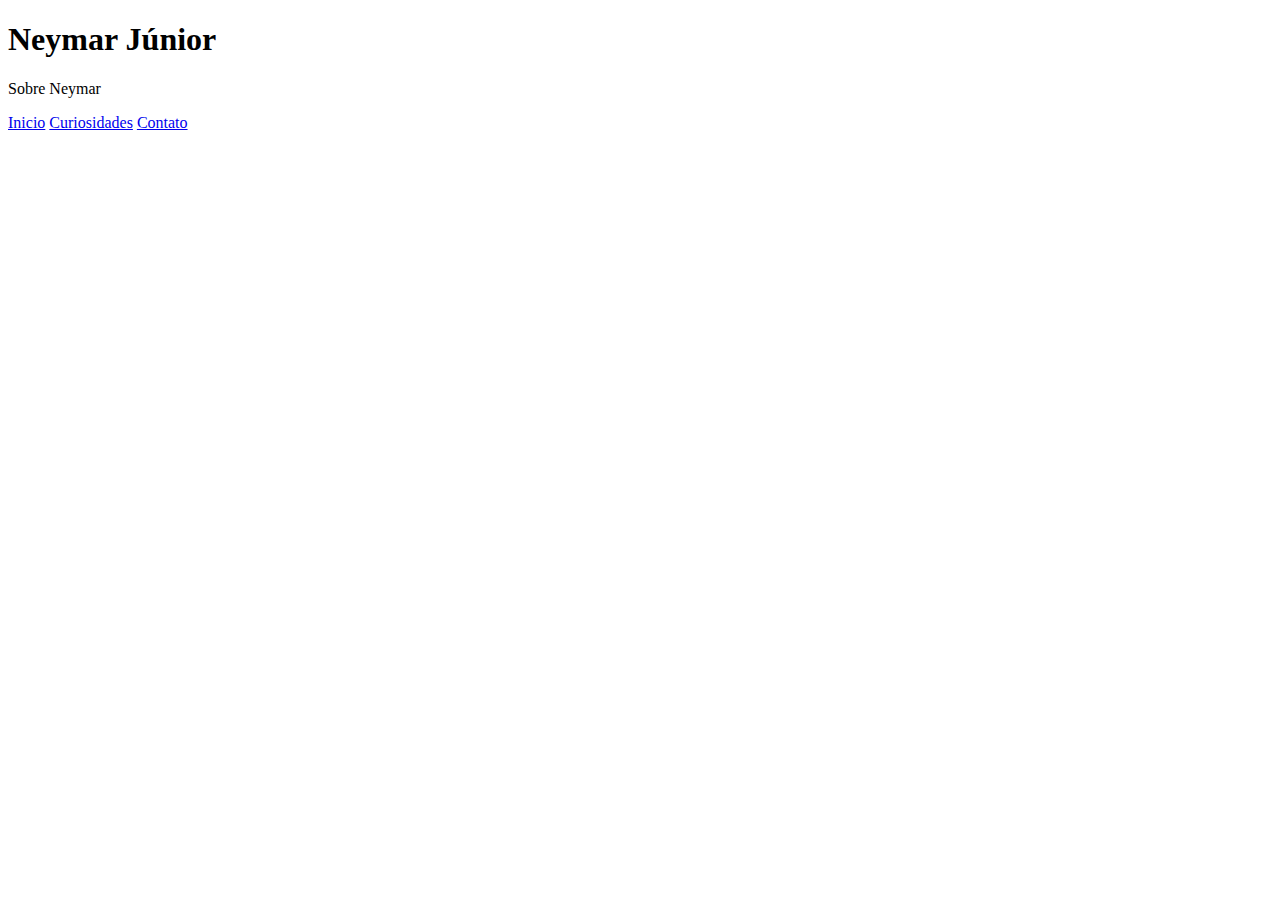
==== index.html @ 77a839cc "Initial commit" ====
<!DOCTYPE html>
<html lang="en">
<head>
    <meta charset="UTF-8">
    <meta name="viewport" content="width=device-width, initial-scale=1.0">
    <link rel="shortcut icon" href="img/favicon.ico" type="image/x-icon">
    <link rel="stylesheet" href="style.css">   
    <title>Neymar</title>
</head>
<body>
    <header>
        <h1>Neymar Júnior</h1>
        <p>Sobre Neymar</p>
    </header>
    <nav>
        <a href="#">Inicio</a>
        <a href="#">Curiosidades</a>
        <a href="#">Contato</a>
    </nav>
    <main>
        <article>









        </article>
    </main>
    <footer>


    </footer>
</body>
</html>
---- style.css ----
@charset "UTF-8";
@import url('https://fonts.googleapis.com/css2?family=Bebas+Neue&family=PT+Mono&family=Raleway:ital,wght@0,100;0,200;0,300;0,400;0,500;0,600;0,700;0,800;0,900;1,100;1,200;1,300;1,400;1,500;1,600;1,700;1,800;1,900&display=swap');
@import url('https://fonts.googleapis.com/css2?family=Bebas+Neue&family=Merriweather:ital,wght@0,300;0,400;0,700;0,900;1,300;1,400;1,700;1,900&family=PT+Mono&family=Raleway:ital,wght@0,100;0,200;0,300;0,400;0,500;0,600;0,700;0,800;0,900;1,100;1,200;1,300;1,400;1,500;1,600;1,700;1,800;1,900&display=swap');
:root{
    --cor0: #1A1859;
    --cor1: #0554F2;
    --cor2: #056CF2;
    --cor3: #05A64B;
    --cor4: #F2B705;
    --cor5: black;
    --cor6: white;

    --font-padrao: 'PT Mono', monospace;
    --font-titulo: 'Merriweather', serif;
}
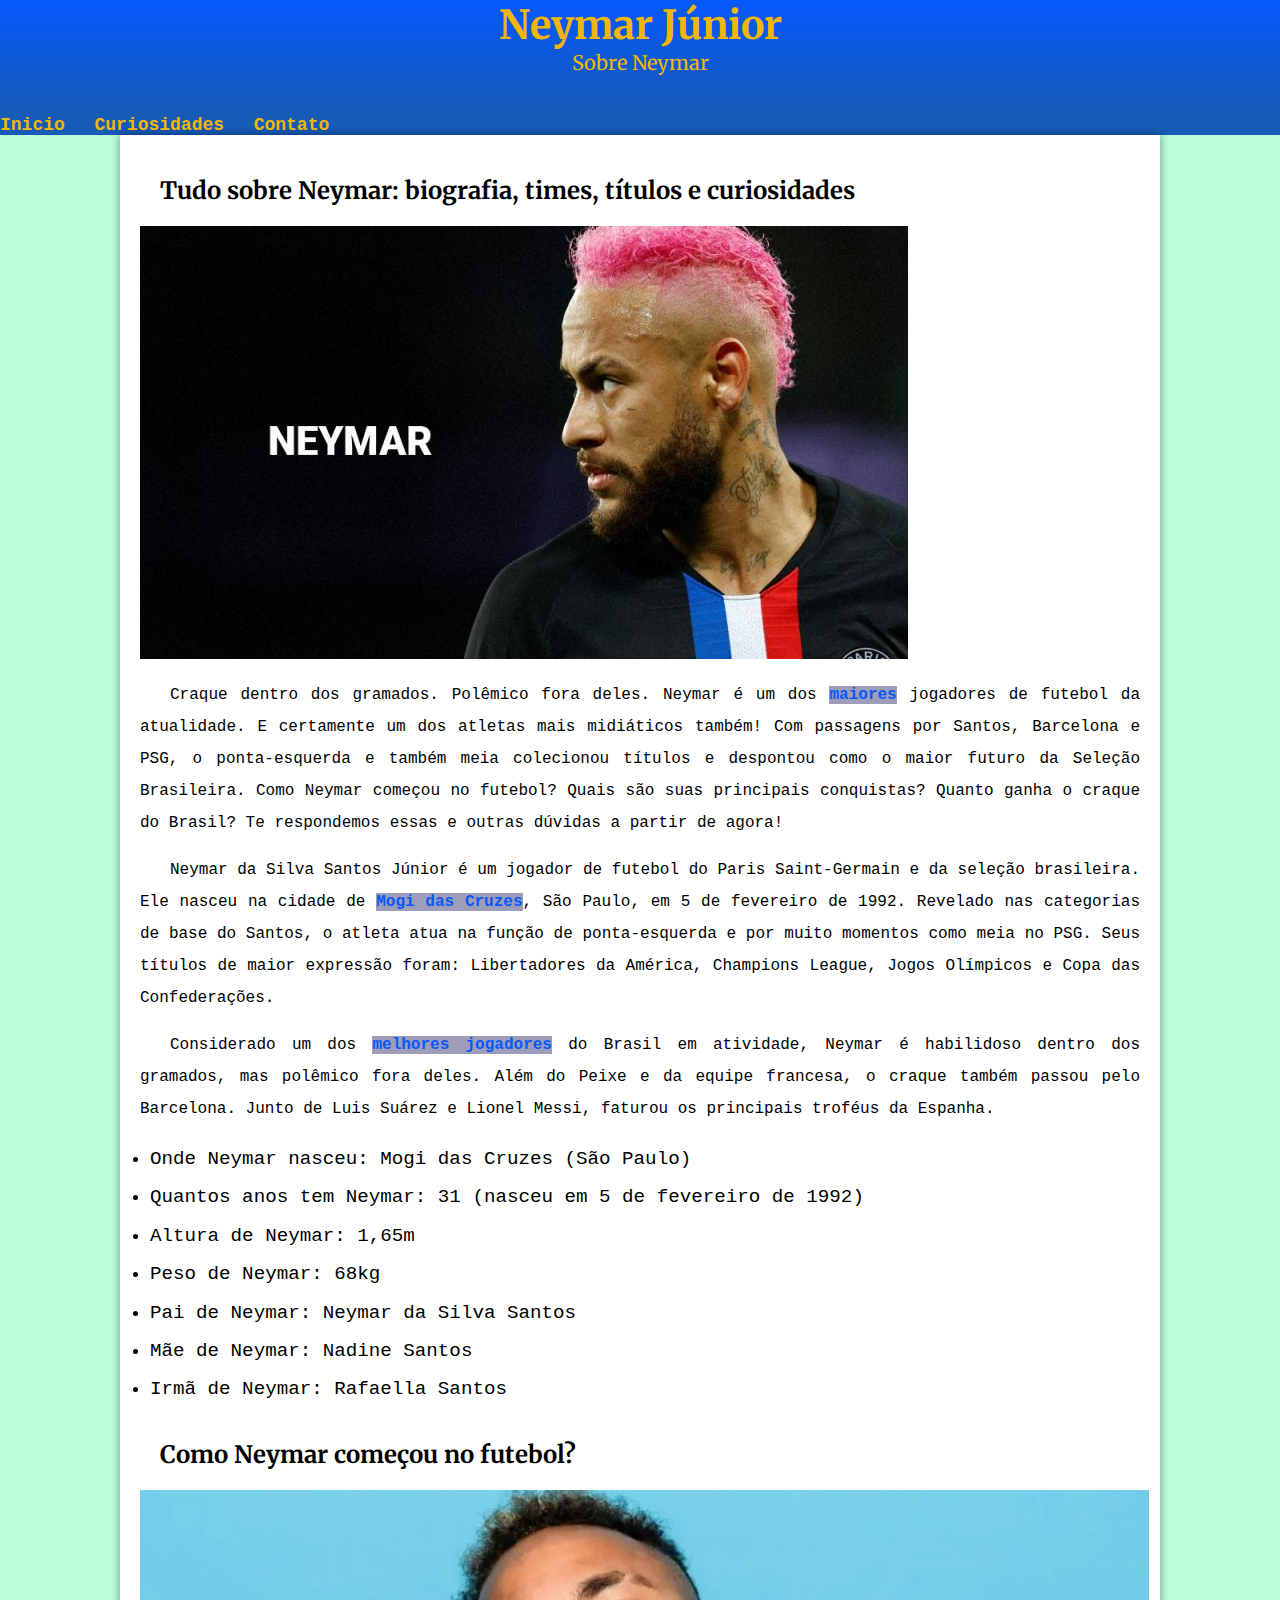
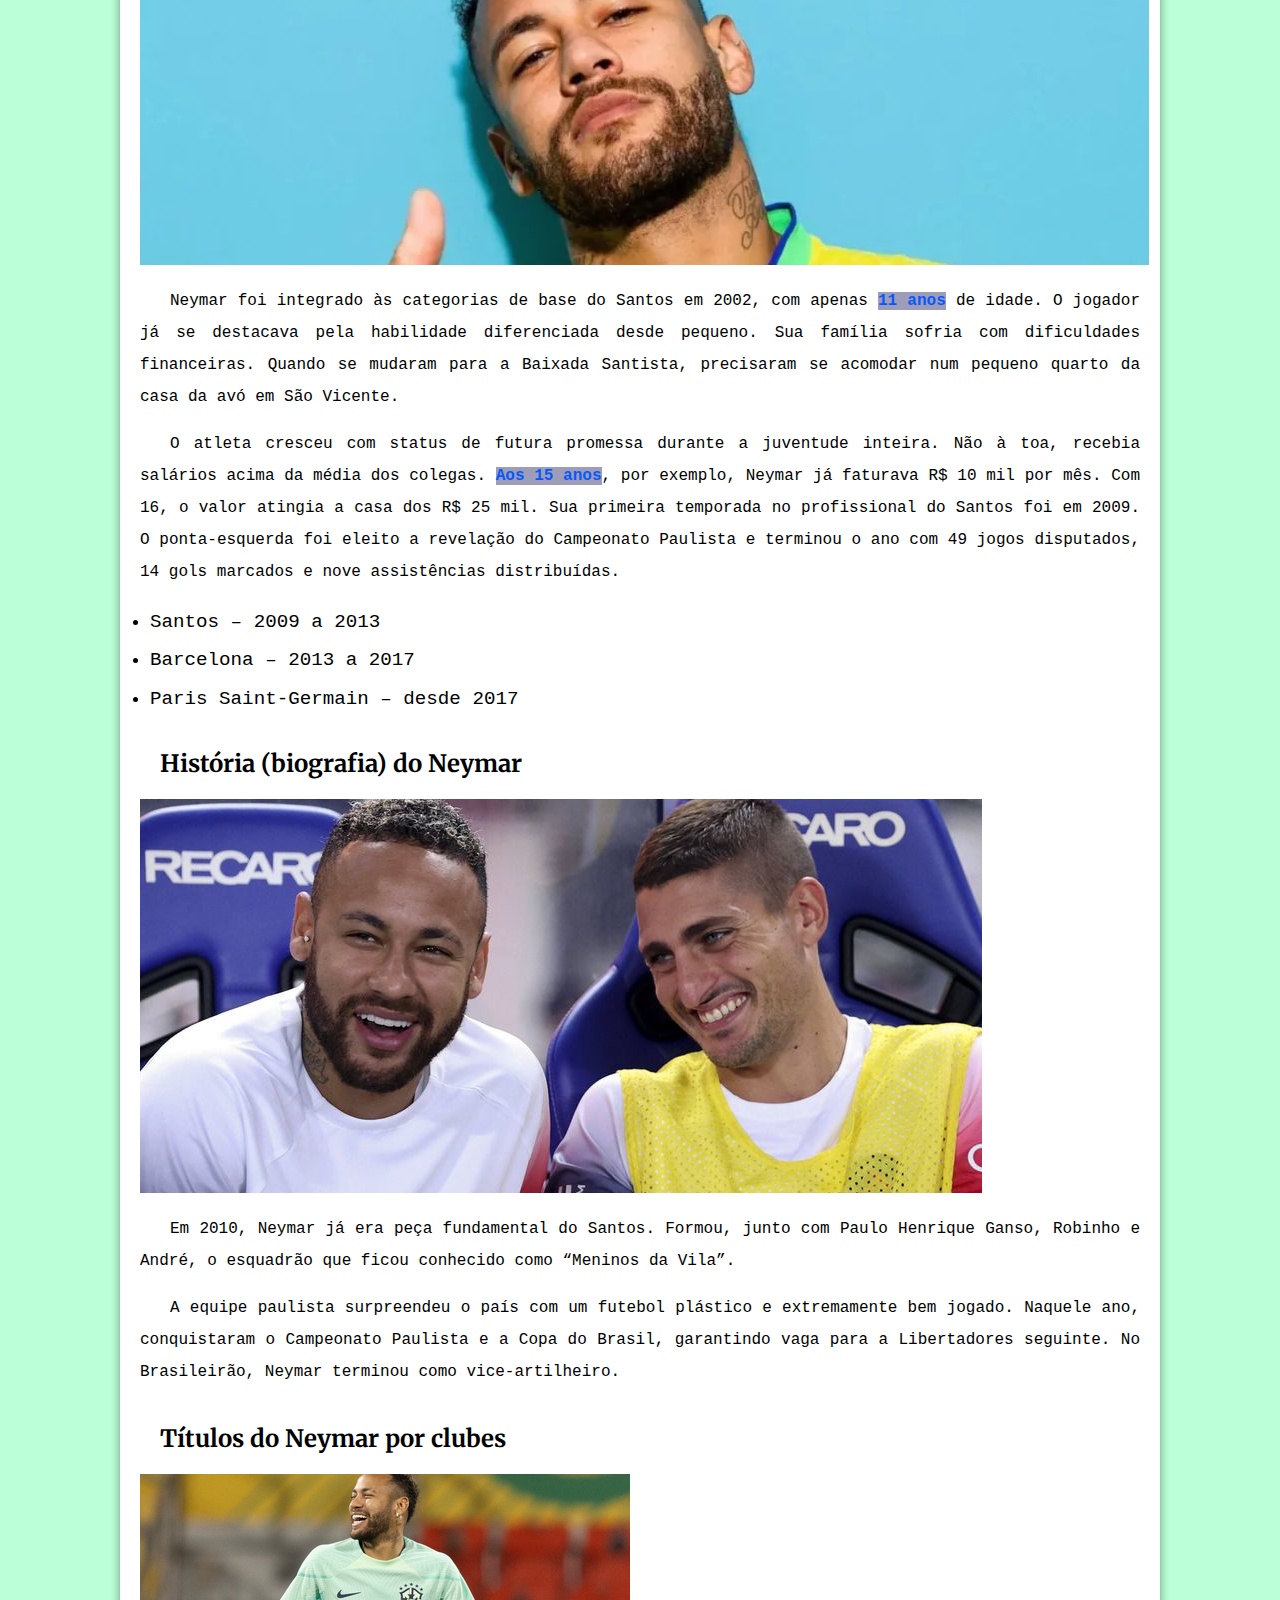
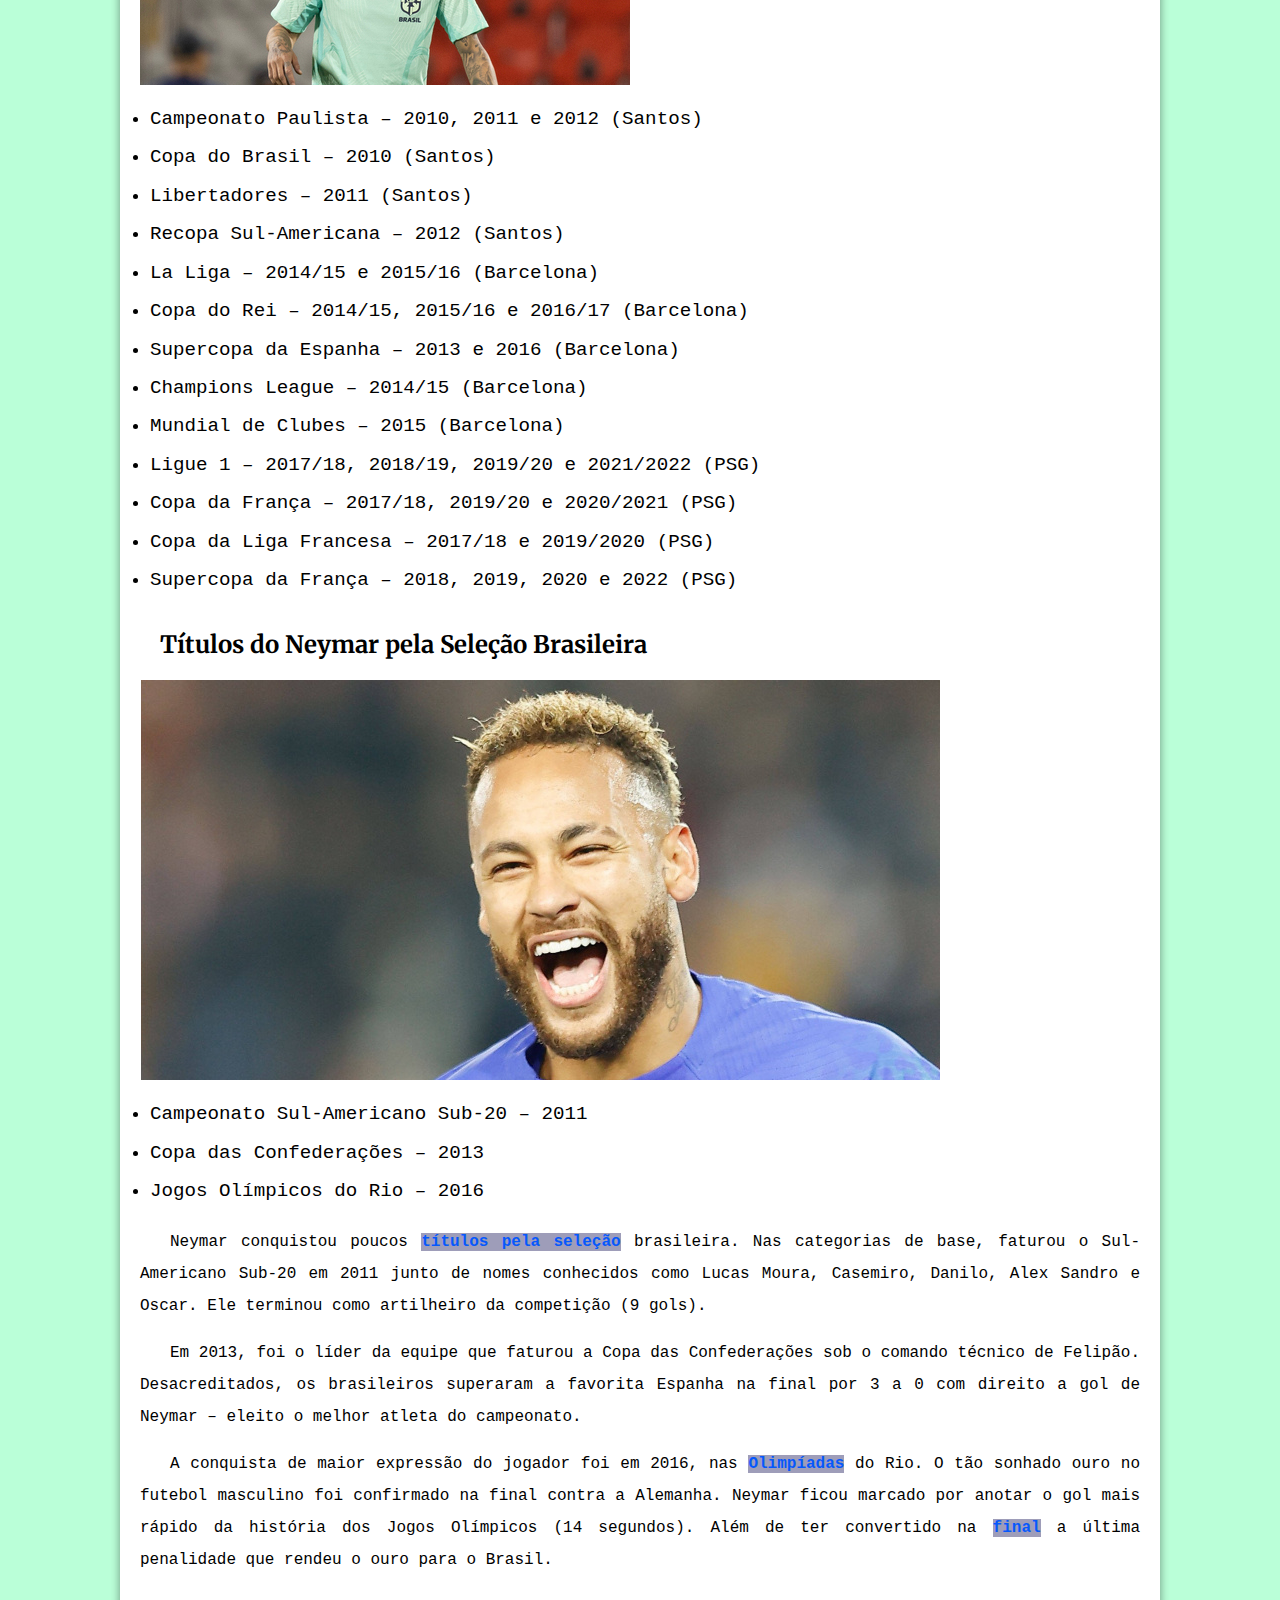
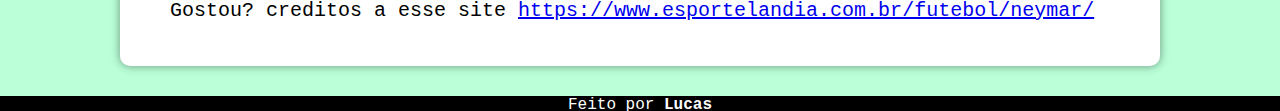
==== commit 922b5bbc: "super up" ====
--- a/index.html
+++ b/index.html
@@ -13,25 +13,135 @@
         <p>Sobre Neymar</p>
     </header>
     <nav>
-        <a href="#">Inicio</a>
-        <a href="#">Curiosidades</a>
-        <a href="#">Contato</a>
+        <a href="index.html">Inicio</a>
+        <a href="https://www.esportelandia.com.br/futebol/neymar/" target="_blank">Curiosidades</a>
+        <a href="index02.html">Contato</a>
     </nav>
     <main>
         <article>
+            <h2>Tudo sobre Neymar: biografia, times, títulos e curiosidades</h2>
+
+            <picture>
+              
+                <source media="(max-width: 670px)" srcset="neymar-768x433-quadrado">
+
+              <img src="img/neymar-768x433.jpg" alt="Neymar">
+            </picture>
 
 
+            <p>Craque dentro dos gramados. Polêmico fora deles. Neymar é um dos <strong>maiores</strong> jogadores de futebol da atualidade. E certamente um dos atletas mais midiáticos também!
+
+            Com passagens por Santos, Barcelona e PSG, o ponta-esquerda e também meia colecionou títulos e despontou como o maior futuro da Seleção Brasileira.
+                
+            Como Neymar começou no futebol? Quais são suas principais conquistas? Quanto ganha o craque do Brasil? Te respondemos essas e outras dúvidas a partir de agora!</p>
+
+            <p>
+                Neymar da Silva Santos Júnior é um jogador de futebol do Paris Saint-Germain e da seleção brasileira. Ele nasceu na cidade de <strong>Mogi das Cruzes</strong>, São Paulo, em 5 de fevereiro de 1992.
+                Revelado nas categorias de base do Santos, o atleta atua na função de ponta-esquerda e por muito momentos como meia no PSG. Seus títulos de maior expressão foram: Libertadores da América, Champions League, Jogos Olímpicos e Copa das Confederações.
+            </p>
+
+            <p>
+                Considerado um dos <strong>melhores jogadores</strong> do Brasil em atividade, Neymar é habilidoso dentro dos gramados, mas polêmico fora deles.
+                Além do Peixe e da equipe francesa, o craque também passou pelo Barcelona. Junto de Luis Suárez e Lionel Messi, faturou os principais troféus da Espanha.
+            </p>
+            <ul>
+                <li>Onde Neymar nasceu: Mogi das Cruzes (São Paulo)</li>
+                <li>Quantos anos tem Neymar: 31 (nasceu em 5 de fevereiro de 1992)</li>
+                <li>Altura de Neymar: 1,65m</li>
+                <li>Peso de Neymar: 68kg</li>
+                <li>Pai de Neymar: Neymar da Silva Santos</li>
+                <li>Mãe de Neymar: Nadine Santos</li>
+                <li>Irmã de Neymar: Rafaella Santos</li>
+            </ul>
+            <h2>Como Neymar começou no futebol?</h2>
+
+            <picture>
+    
+                <source media="(max-width: 670px)" srcset="img/1_neymar_2_1024x768-27560987-quadrado">
+
+                <img src="img/1_neymar_2_1024x768-27560987.png" alt="Neymar">
+            </picture>
+
+            <p>
+                Neymar foi integrado às categorias de base do Santos em 2002, com apenas <strong>11 anos</strong> de idade. O jogador já se destacava pela habilidade diferenciada desde pequeno.
+                Sua família sofria com dificuldades financeiras. Quando se mudaram para a Baixada Santista, precisaram se acomodar num pequeno quarto da casa da avó em São Vicente.
+            </p>
+
+            <p>
+                O atleta cresceu com status de futura promessa durante a juventude inteira. Não à toa, recebia salários acima da média dos colegas. <strong>Aos 15 anos</strong>, por exemplo, Neymar já faturava R$ 10 mil por mês. Com 16, o valor atingia a casa dos R$ 25 mil.
+                Sua primeira temporada no profissional do Santos foi em 2009. O ponta-esquerda foi eleito a revelação do Campeonato Paulista e terminou o ano com 49 jogos disputados, 14 gols marcados e nove assistências distribuídas.
+            </p>
+
+            <ul>
+                <li>Santos – 2009 a 2013</li>
+                <li>Barcelona – 2013 a 2017</li>
+                <li>Paris Saint-Germain – desde 2017</li>
+            </ul>
+            <h2>História (biografia) do Neymar</h2>
+
+            <picture>
+
+                <source media="(max-width: 670px)" srcset="img/Neymar-e-Verratti-quadrado">
+
+                <img src="img/Neymar-e-Verratti.png" alt="">
+            </picture>  
 
 
+            <p>Em 2010, Neymar já era peça fundamental do Santos. Formou, junto com Paulo Henrique Ganso, Robinho e André, o esquadrão que ficou conhecido como “Meninos da Vila”.</p>
 
+            <p>A equipe paulista surpreendeu o país com um futebol plástico e extremamente bem jogado. Naquele ano, conquistaram o Campeonato Paulista e a Copa do Brasil, garantindo vaga para a Libertadores seguinte. No Brasileirão, Neymar terminou como vice-artilheiro.</p>
 
+            <h2>Títulos do Neymar por clubes</h2>
 
+            <picture>
 
+                <source media="(max-width: 670px)" srcset="img/622_58fa83a9-dd1c-48d3-a1d3-767ed7b13c74-quadrado">
 
+                <img src="img/622_58fa83a9-dd1c-48d3-a1d3-767ed7b13c74.jpg" alt="">
+            </picture>
+
+            <ul>
+                <li>Campeonato Paulista – 2010, 2011 e 2012
+                (Santos)</li>
+                <li>Copa do Brasil – 2010 (Santos)</li>
+                <li>Libertadores – 2011 (Santos)</li>
+                <li>Recopa Sul-Americana – 2012 (Santos)</li>
+                <li>La Liga – 2014/15 e 2015/16 (Barcelona)</li>
+                <li>Copa do Rei – 2014/15, 2015/16 e 2016/17 (Barcelona)</li>
+                <li>Supercopa da Espanha – 2013 e 2016 (Barcelona)</li>
+                <li>Champions League – 2014/15 (Barcelona)</li>
+                <li>Mundial de Clubes – 2015 (Barcelona)</li>
+                <li>Ligue 1 – 2017/18, 2018/19, 2019/20 e 2021/2022 (PSG)</li>
+                <li>Copa da França – 2017/18, 2019/20 e 2020/2021 (PSG)</li>
+                <li>Copa da Liga Francesa – 2017/18 e 2019/2020 (PSG)</li>
+                <li>Supercopa da França – 2018, 2019, 2020 e 2022 (PSG)</li>
+
+            </ul>
+            <h2>Títulos do Neymar pela Seleção Brasileira</h2>
+
+            <picture>
+    
+                <source media="(max-width: 670px)" srcset="img/quadrado">
+
+                <img src="img/neymar-brazil-2022-1668947132-97009.png" alt="">
+            </picture>
+
+            <ul>
+                <li>Campeonato Sul-Americano Sub-20 – 2011</li>
+                <li>Copa das Confederações – 2013</li>
+                <li>Jogos Olímpicos do Rio – 2016</li>
+            </ul>
+
+            <p>Neymar conquistou poucos <strong>títulos pela seleção</strong> brasileira. Nas categorias de base, faturou o Sul-Americano Sub-20 em 2011 junto de nomes conhecidos como Lucas Moura, Casemiro, Danilo, Alex Sandro e Oscar. Ele terminou como artilheiro da competição (9 gols).</p>
+
+            <p>Em 2013, foi o líder da equipe que faturou a Copa das Confederações sob o comando técnico de Felipão. Desacreditados, os brasileiros superaram a favorita Espanha na final por 3 a 0 com direito a gol de Neymar – eleito o melhor atleta do campeonato.</p>
+
+            <p>A conquista de maior expressão do jogador foi em 2016, nas <strong>Olimpíadas</strong> do Rio. O tão sonhado ouro no futebol masculino foi confirmado na final contra a Alemanha. Neymar ficou marcado por anotar o gol mais rápido da história dos Jogos Olímpicos (14 segundos). Além de ter convertido na <strong>final</strong> a última penalidade que rendeu o ouro para o Brasil. </p>
+            <p id="creditos">Gostou? creditos a esse site <a href="https://www.esportelandia.com.br/futebol/neymar/" target="_blank">https://www.esportelandia.com.br/futebol/neymar/</a></p>
         </article>
     </main>
     <footer>
-
+        <p>Feito por <a href="index02.html">Lucas</a></p>
 
     </footer>
 </body>
--- a/style.css
+++ b/style.css
@@ -1,15 +1,99 @@
 @charset "UTF-8";
 @import url('https://fonts.googleapis.com/css2?family=Bebas+Neue&family=PT+Mono&family=Raleway:ital,wght@0,100;0,200;0,300;0,400;0,500;0,600;0,700;0,800;0,900;1,100;1,200;1,300;1,400;1,500;1,600;1,700;1,800;1,900&display=swap');
 @import url('https://fonts.googleapis.com/css2?family=Bebas+Neue&family=Merriweather:ital,wght@0,300;0,400;0,700;0,900;1,300;1,400;1,700;1,900&family=PT+Mono&family=Raleway:ital,wght@0,100;0,200;0,300;0,400;0,500;0,600;0,700;0,800;0,900;1,100;1,200;1,300;1,400;1,500;1,600;1,700;1,800;1,900&display=swap');
+*{
+    margin: 0px;
+    padding: 0px;
+}
 :root{
-    --cor0: #1A1859;
-    --cor1: #0554F2;
-    --cor2: #056CF2;
-    --cor3: #05A64B;
+    --cor0: #1a18596c;
+    --cor1: #0658fc;
+    --cor2: #165bb6;
+    --cor3: #98ffc5ab;
     --cor4: #F2B705;
     --cor5: black;
     --cor6: white;
 
     --font-padrao: 'PT Mono', monospace;
     --font-titulo: 'Merriweather', serif;
+}
+body{
+    font-family: var(--font-padrao);
+    background-color: var(--cor3);
+}
+header{
+    padding-bottom: 40px;
+    background-image: linear-gradient(to bottom, var(--cor1), var(--cor2));
+    text-align: center;
+    color: var(--cor4);
+    font-family: var(--font-titulo);
+    font-size: 20px;
+}
+nav p{
+    font-size: 16px;
+}
+nav{
+    background-color: var(--cor2);
+}
+nav a{
+    color: var(--cor4);
+    text-decoration: none;
+    margin-right: 10px;
+    padding-right: 10px;
+    font-size: 18px;
+    font-weight: bold;
+    transition-duration: 0.5s;
+}
+nav a:hover{
+    background-color: var(--cor1);
+}
+main{
+    margin: auto;
+    min-width: 300px;
+    max-width: 1000px;
+    background-color: var(--cor6);
+    margin-bottom: 30px;
+    padding: 20px;
+    box-shadow: 0px 0px 10px rgba(0, 0, 0, 0.425);
+    border-bottom-left-radius: 10px;
+    border-bottom-right-radius: 10px;
+}
+main h2{
+    color: var(--cor5);
+    font-family: var(--font-titulo);
+    padding: 20px 20px;
+}
+main p{
+    margin: 15px 0px;
+    text-align: justify;
+    text-indent: 30px;
+    line-height: 2em;
+    font-size: 1em;
+}
+main ul{
+    margin: 10px 10px;
+    font-size: 1.2em;
+    line-height: 2em;
+}
+main strong{
+    background-color: var(--cor0);
+    color: var(--cor1);
+}
+main #creditos{
+    font-size: 20px;
+}
+footer{
+    background-color: var(--cor5);
+    color: white;
+    text-align: center;
+    font-size: 1em;
+}
+footer a {
+    color: white;
+    font-weight: bold;
+    text-decoration: none;
+}
+footer a:hover{
+    text-decoration: underline;
+    color: var(--cor1);
 }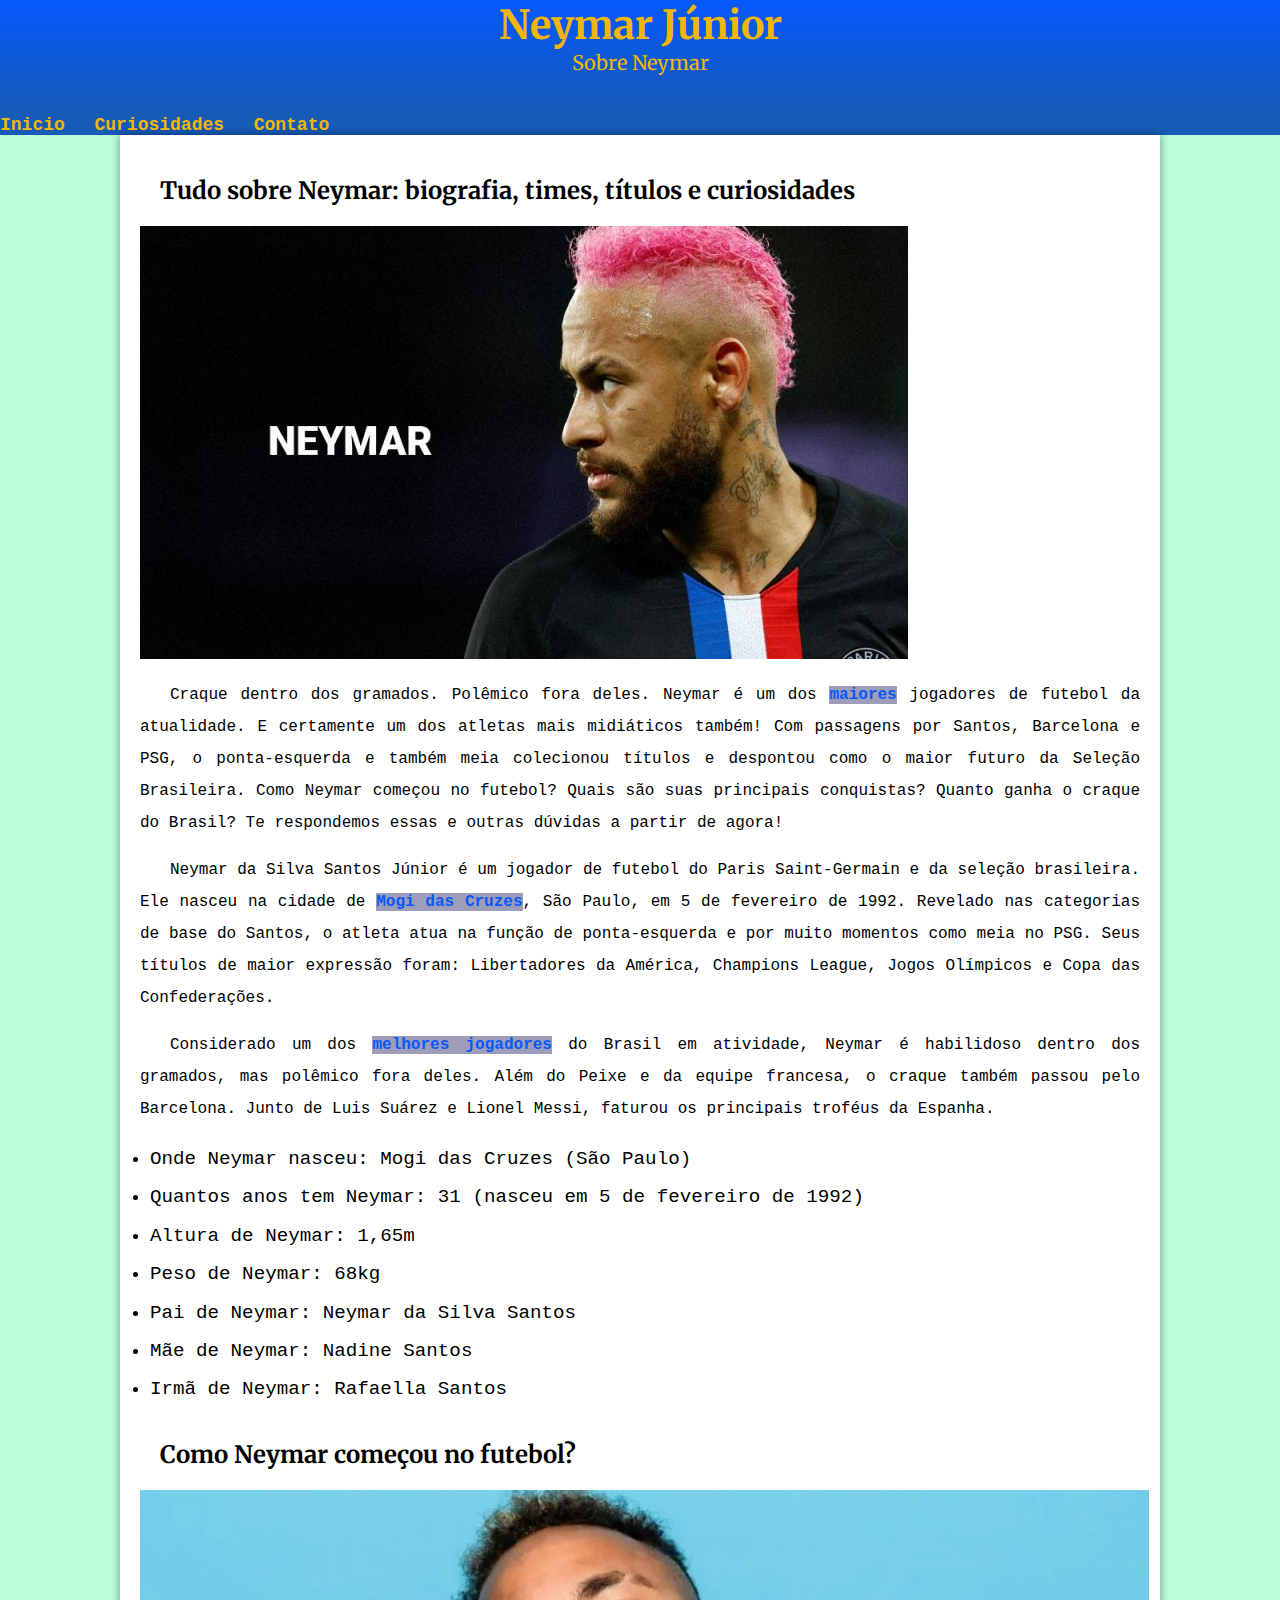
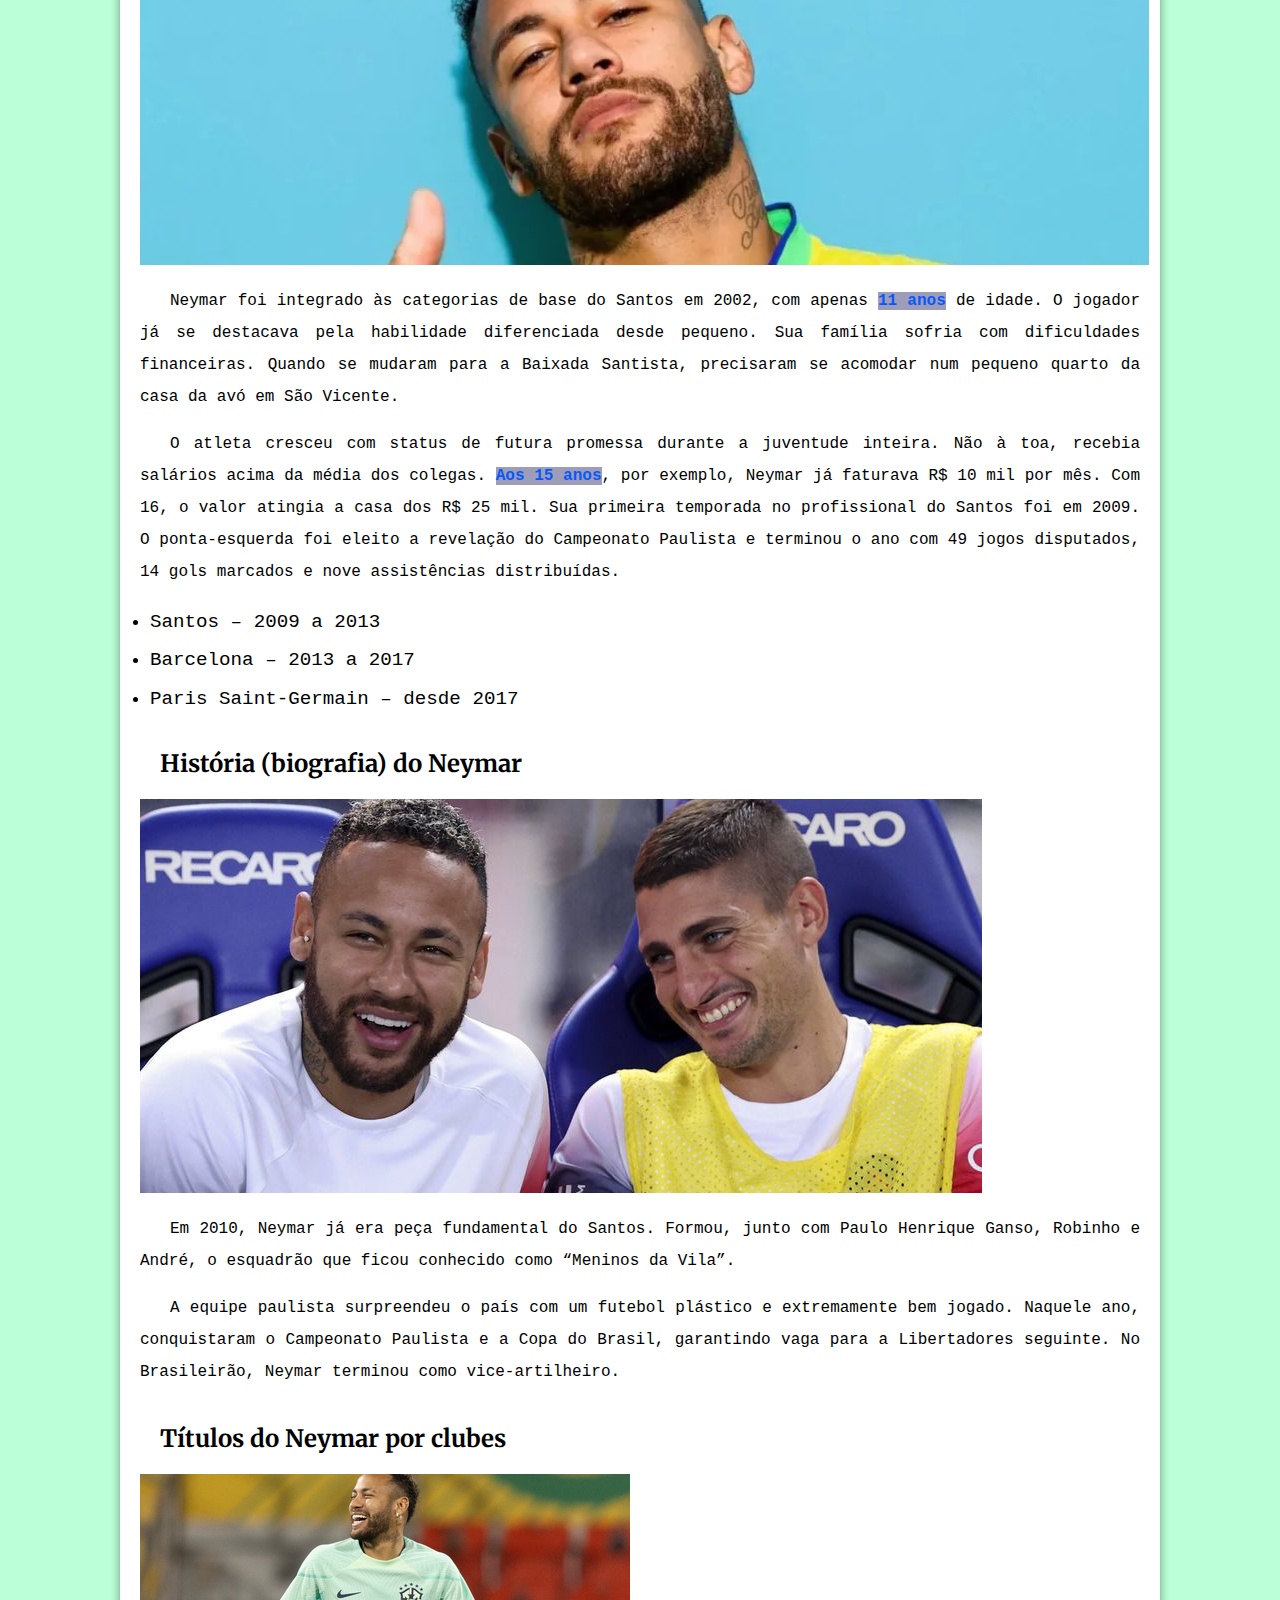
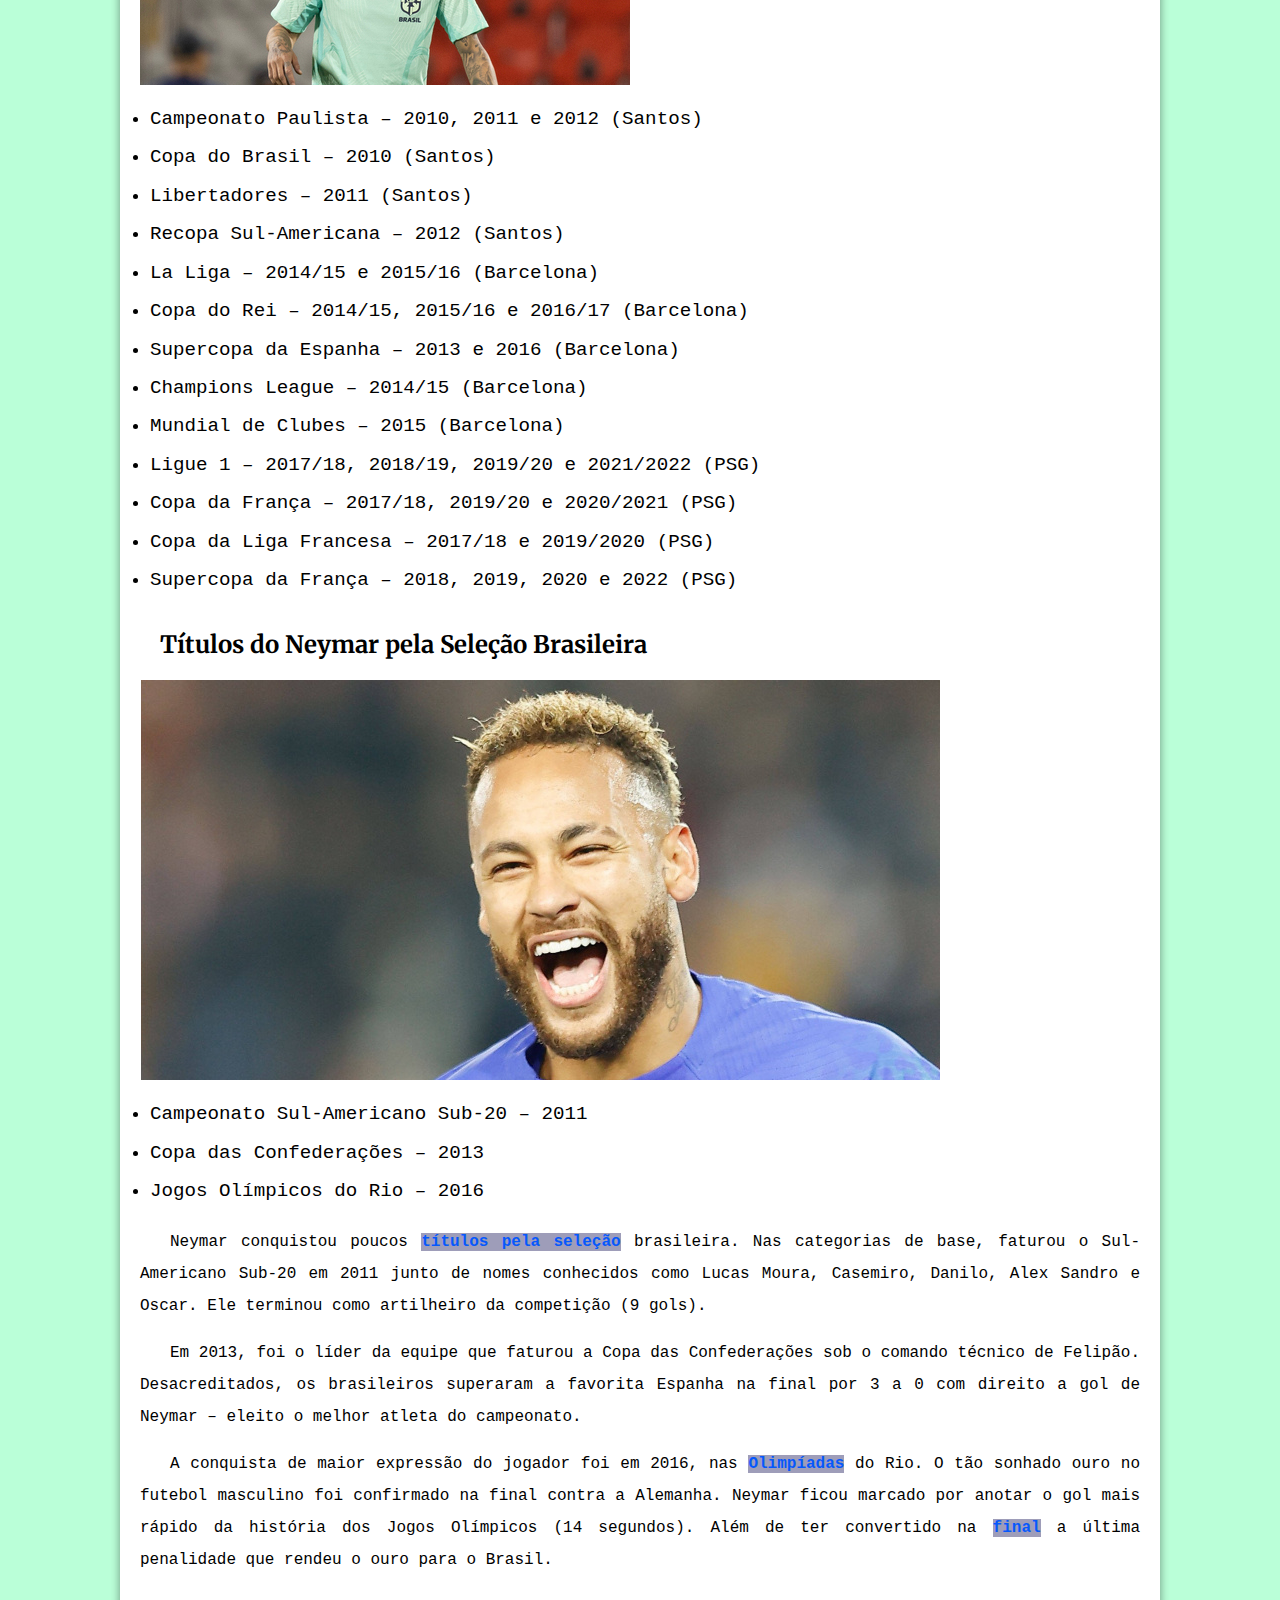
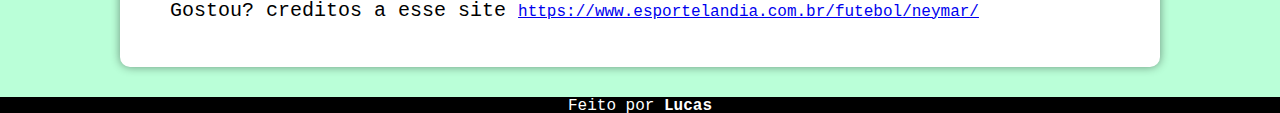
==== commit 37daffc2: "up" ====
--- a/index.html
+++ b/index.html
@@ -22,9 +22,7 @@
             <h2>Tudo sobre Neymar: biografia, times, títulos e curiosidades</h2>
 
             <picture>
-              
-                <source media="(max-width: 670px)" srcset="neymar-768x433-quadrado">
-
+                <source media="(max-width: 670px)" srcset="img/neymar-768x433-quadrado.jpg">
               <img src="img/neymar-768x433.jpg" alt="Neymar">
             </picture>
 
@@ -57,7 +55,7 @@
 
             <picture>
     
-                <source media="(max-width: 670px)" srcset="img/1_neymar_2_1024x768-27560987-quadrado">
+                <source media="(max-width: 690px)" srcset="img/1_neymar_2_1024x768-27560987-quadrado.png">
 
                 <img src="img/1_neymar_2_1024x768-27560987.png" alt="Neymar">
             </picture>
@@ -81,7 +79,7 @@
 
             <picture>
 
-                <source media="(max-width: 670px)" srcset="img/Neymar-e-Verratti-quadrado">
+                <source media="(max-width: 670px)" srcset="img/Neymar-e-Verratti-quadrado.png">
 
                 <img src="img/Neymar-e-Verratti.png" alt="">
             </picture>  
@@ -95,7 +93,7 @@
 
             <picture>
 
-                <source media="(max-width: 670px)" srcset="img/622_58fa83a9-dd1c-48d3-a1d3-767ed7b13c74-quadrado">
+                <source media="(max-width: 670px)" srcset="img/622_58fa83a9-dd1c-48d3-a1d3-767ed7b13c74-quadrado.jpg">
 
                 <img src="img/622_58fa83a9-dd1c-48d3-a1d3-767ed7b13c74.jpg" alt="">
             </picture>
@@ -120,9 +118,7 @@
             <h2>Títulos do Neymar pela Seleção Brasileira</h2>
 
             <picture>
-    
-                <source media="(max-width: 670px)" srcset="img/quadrado">
-
+                <source media="(max-width: 670px)" srcset="img/quadrado.png">
                 <img src="img/neymar-brazil-2022-1668947132-97009.png" alt="">
             </picture>
 
--- a/style.css
+++ b/style.css
@@ -82,6 +82,12 @@
 main #creditos{
     font-size: 20px;
 }
+main a{
+    margin: 0px;
+    padding: 0px;
+    text-align: right;
+    font-size: 16px;
+}
 footer{
     background-color: var(--cor5);
     color: white;
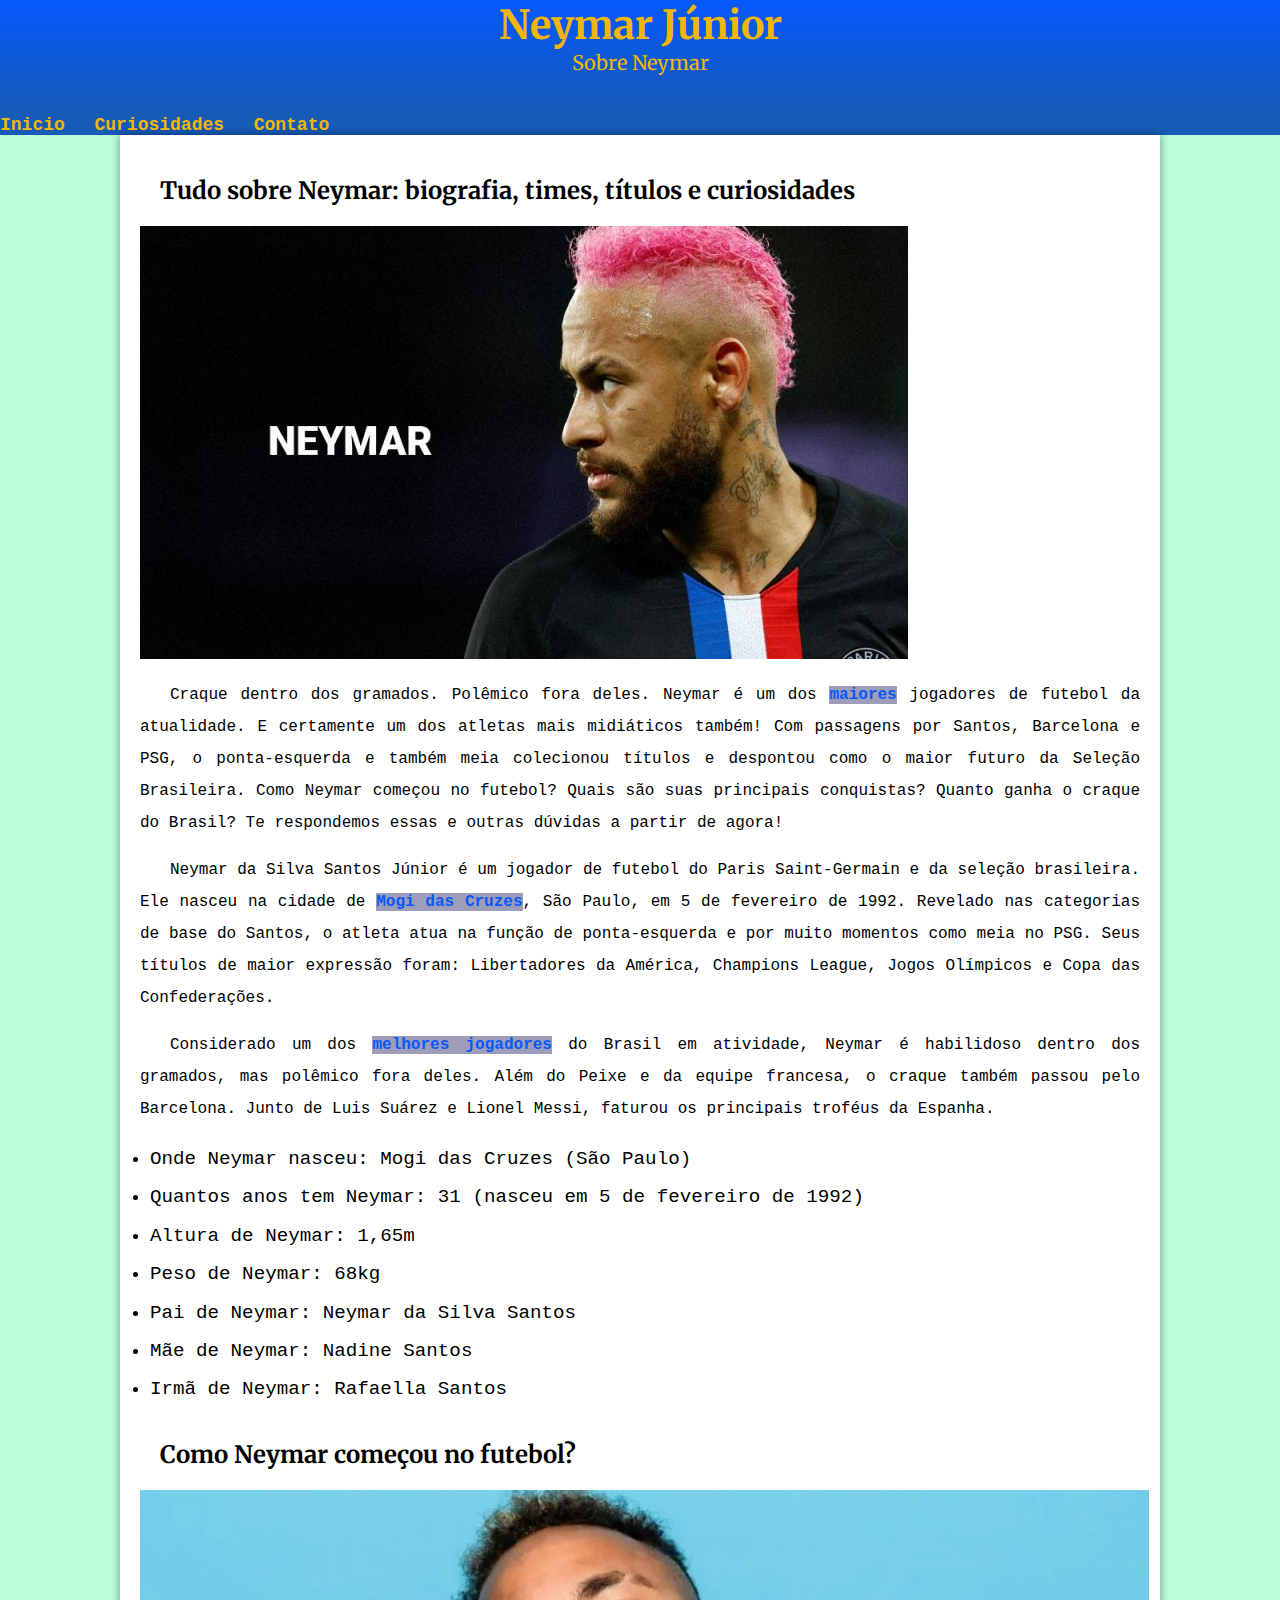
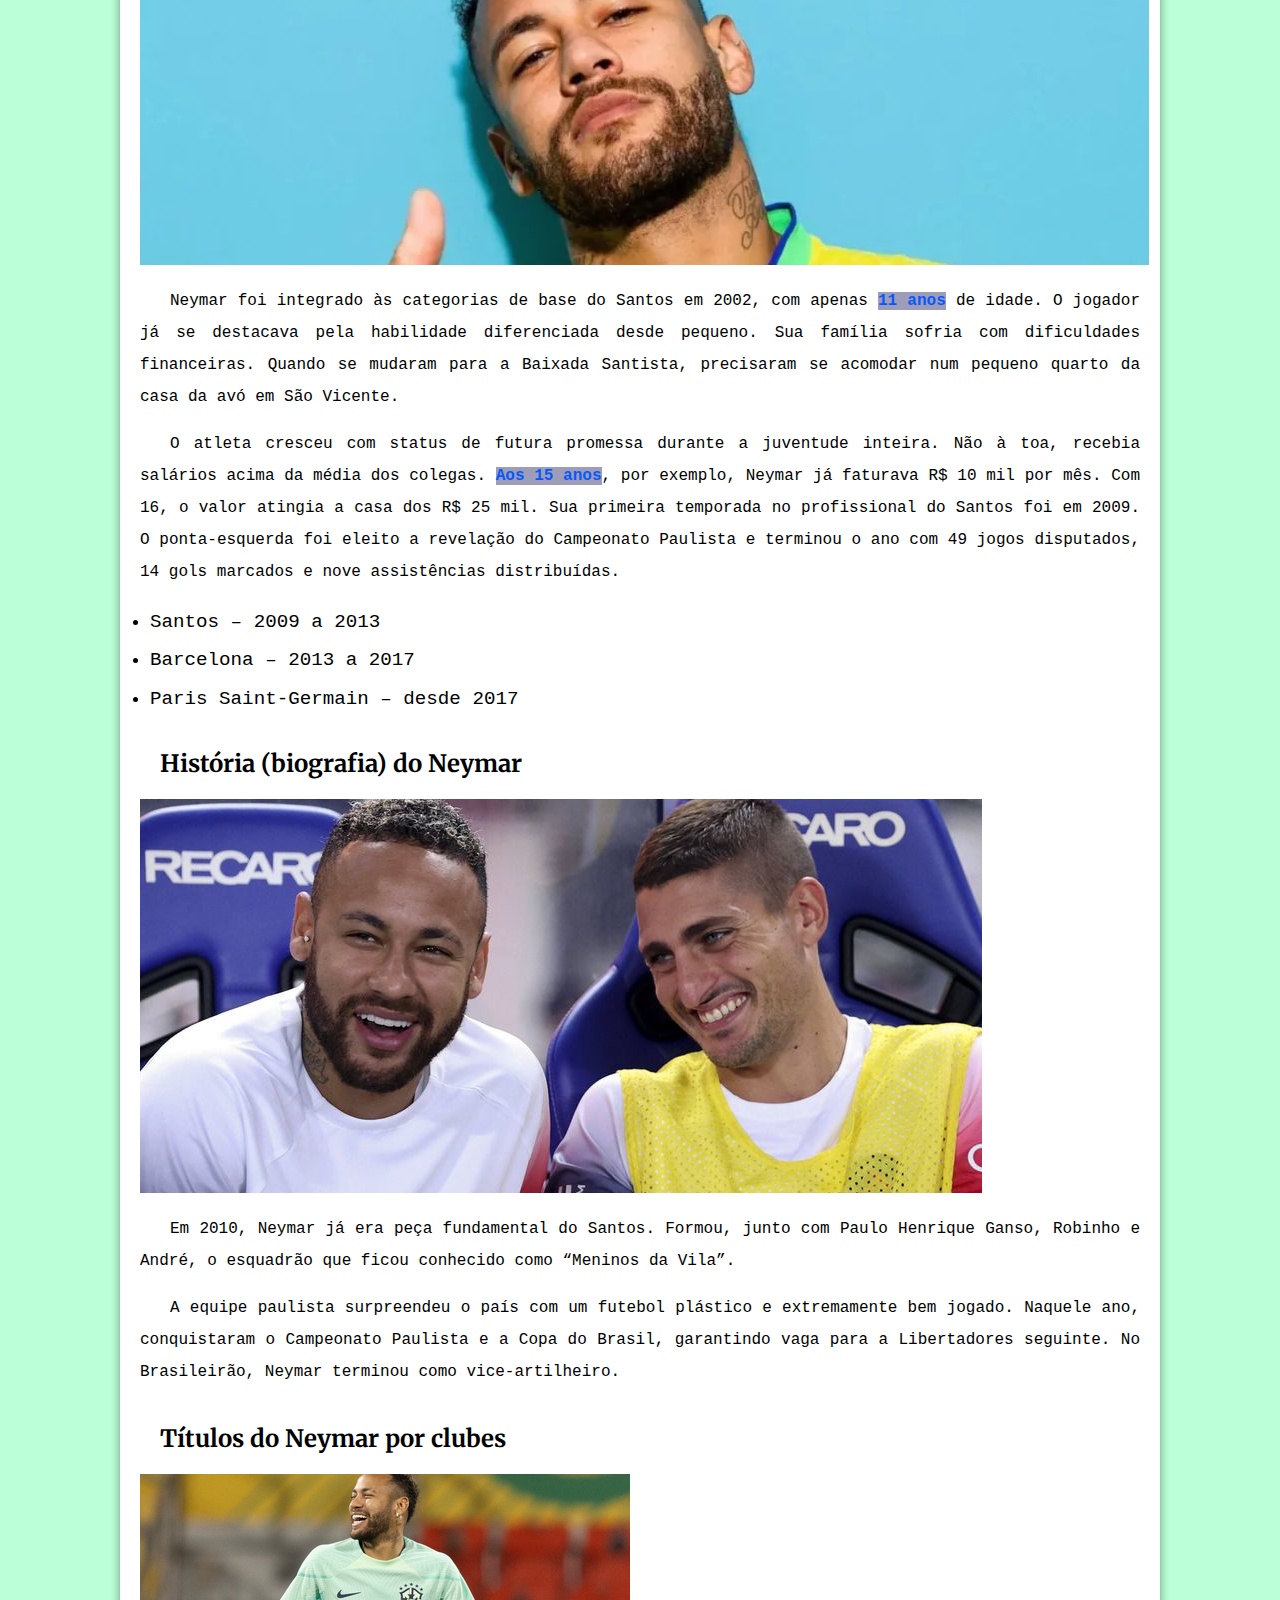
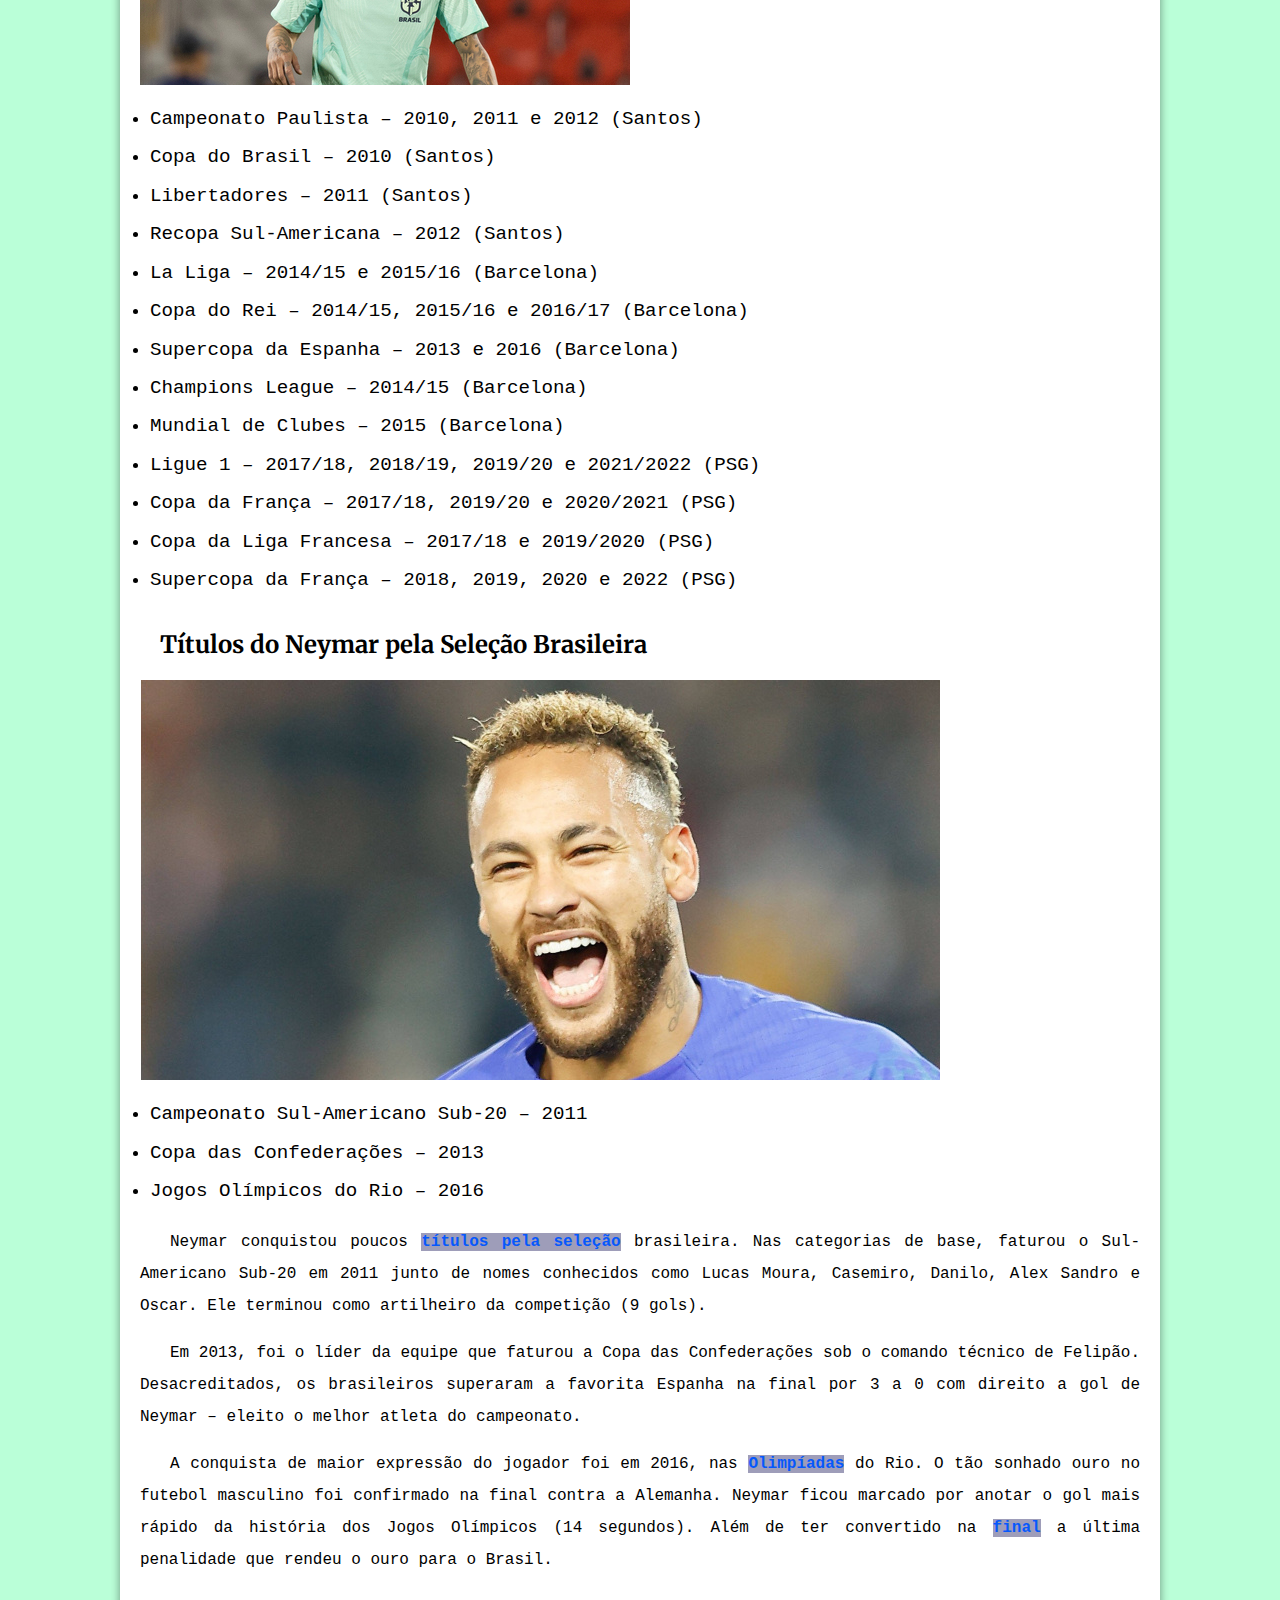
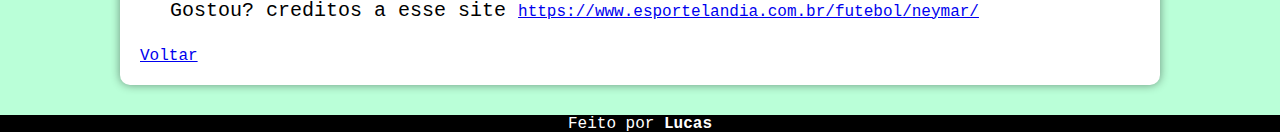
==== commit a700d45a: "Update index.html" ====
--- a/index.html
+++ b/index.html
@@ -134,6 +134,7 @@
 
             <p>A conquista de maior expressão do jogador foi em 2016, nas <strong>Olimpíadas</strong> do Rio. O tão sonhado ouro no futebol masculino foi confirmado na final contra a Alemanha. Neymar ficou marcado por anotar o gol mais rápido da história dos Jogos Olímpicos (14 segundos). Além de ter convertido na <strong>final</strong> a última penalidade que rendeu o ouro para o Brasil. </p>
             <p id="creditos">Gostou? creditos a esse site <a href="https://www.esportelandia.com.br/futebol/neymar/" target="_blank">https://www.esportelandia.com.br/futebol/neymar/</a></p>
+            <a href="index.html">Voltar</a>
         </article>
     </main>
     <footer>
